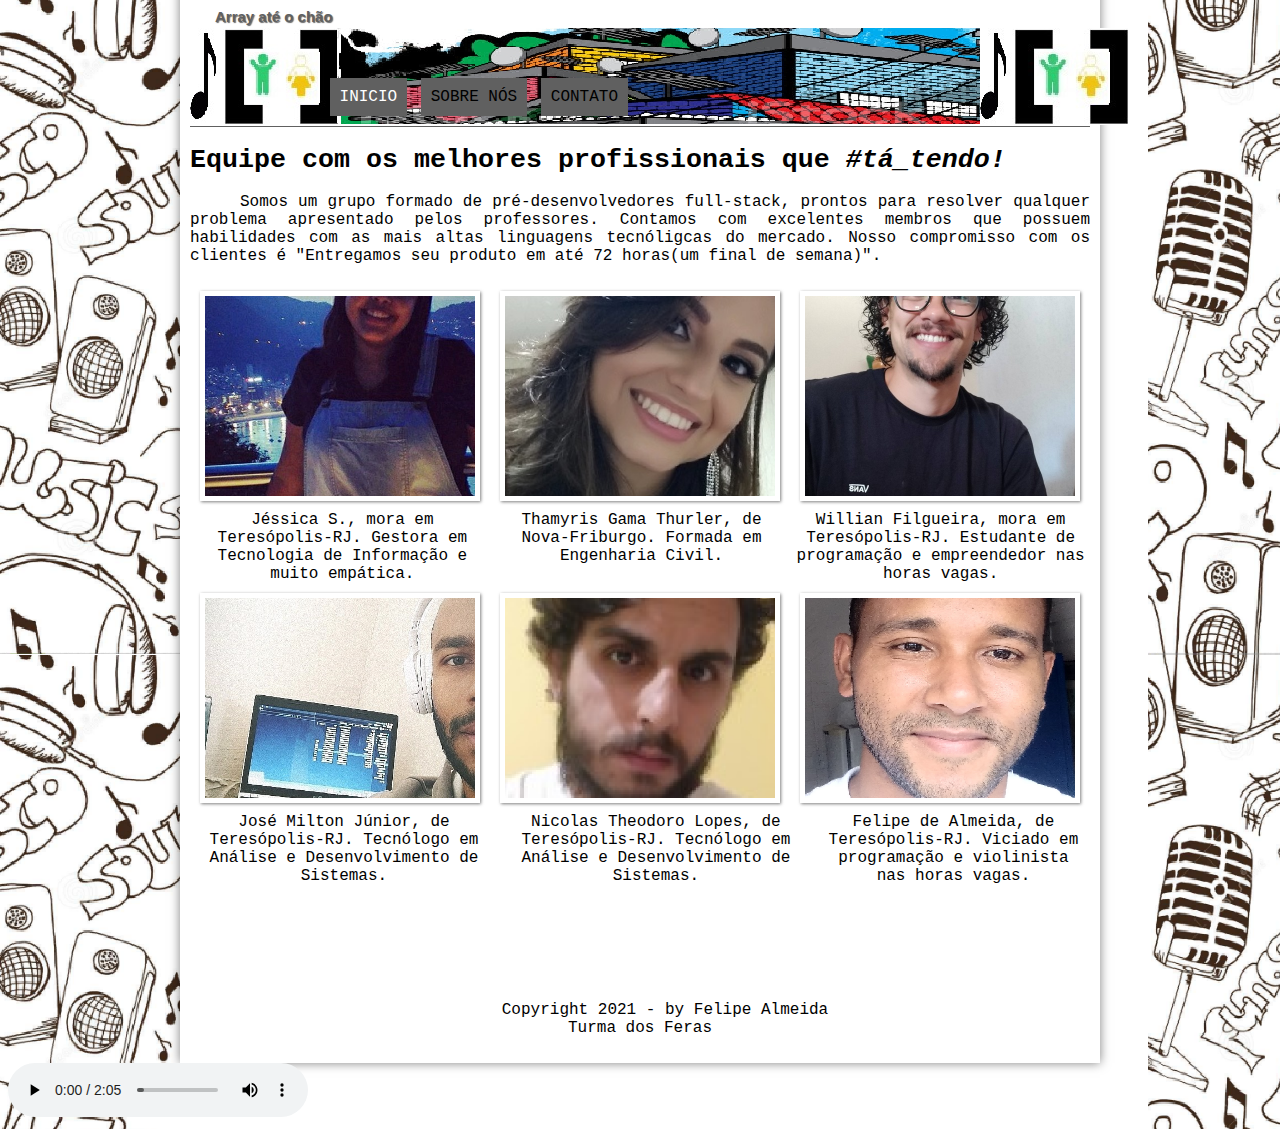
==== Site-Trabalho/_conteudo/index.html @ 1e37b709 "Trabalho-HTML" ====
<!DOCTYPE html>
<html lang="pt-br">
<head>
    <meta charset="UTF-8">
    <meta http-equiv="X-UA-Compatible" content="IE=edge">
    <meta name="viewport" content="width=device-width, initial-scale=1.0">
    <title>Array até o chão</title>
    <link rel="stylesheet" type="text/css" href="../_css/estilo.css">
    <link rel="stylesheet" type="text/css" href="../_css/fotos-index.css">
</head>
<body>
    <div id=interface>
        <header id="cabecalho">
            <hgroup>
                <h1>Array até o chão</h1>
            </hgroup>
            <script src="../javascript/funcoes.js"></script>
            <img id="icone" src="../imagens/logo.jpg" alt="Logo">
            <nav id="menu">
                <h1>Menu Principal</h1>
                <ul type="disc">
                    <li><a href="index.html" id="home"> Inicio</a></li>
                    <li onmouseover="mudaFoto('../imagens/icon-troca-info.png')"
                        onmouseout="mudaFoto('../imagens/logo.jpg')"><a href="info.html" id="info"> Sobre nós</a></li>
                    <li onmouseover="mudaFoto('../imagens/icon-troca-contato.png')"
                        onmouseout="mudaFoto('../imagens/logo.jpg')"><a href="contato.html" id="contato"> Contato</a>
                    </li>
                </ul>
            </nav>
        </header>
        <section id="corpo">
            <article id="pagina-principal">
                <header id="cabecalho-pagina">
                    <h1>Equipe com os melhores profissionais que <em> #tá_tendo! </em></h1>
                </header>
                <p> Somos um grupo formado de pré-desenvolvedores full-stack, prontos para resolver qualquer problema
                    apresentado pelos professores. Contamos com excelentes membros que possuem habilidades com as mais
                    altas linguagens tecnóligcas do mercado. Nosso compromisso com os clientes é "Entregamos seu produto
                    em até 72 horas(um final de semana)".</p>
                <ul id="album-fotos">
                    <li id="foto01"><span>#Alea jacta est</span></li>
                    <li id="foto02"><span>#Cogito, ergo sum</span></li>
                    <li id="foto03"><span>#Carpe diem</span></li>
                </ul>
                <div class="container-text">
                    <div><span>Jéssica S., mora em Teresópolis-RJ. Gestora em Tecnologia de Informação e muito empática.
                        </span></div>
                    <div><span>Thamyris Gama Thurler, de Nova-Friburgo. Formada em Engenharia Civil.</span></div>
                    <div><span>Willian Filgueira, mora em Teresópolis-RJ. Estudante de programação e empreendedor nas
                            horas vagas. </span></div>
                </div>
                <ul id="album-fotos">
                    <li id="foto04"><span>#Mens sana in corpore sano</span></li>
                    <li id="foto05"><span>#Audaces fortuna juvat</span></li>
                    <li id="foto06"><span>#Nosce te ipsum</span></li>
                </ul>
                <div class="container-text">
                    <div><span>José Milton Júnior, de Teresópolis-RJ. Tecnólogo em Análise e Desenvolvimento de
                            Sistemas.</span></div>
                    <div><span>Nicolas Theodoro Lopes, de Teresópolis-RJ. Tecnólogo em Análise e Desenvolvimento de
                            Sistemas. </span></div>
                    <div><span>Felipe de Almeida, de Teresópolis-RJ. Viciado em programação e violinista nas horas
                            vagas. </span></div>
                </div>
            </article>
        </section>
        <footer id="rodape">
            <p> Copyright 2021 - by Felipe Almeida <br />
                Turma dos Feras</p>
        </footer>
    </div>
    <audio controls autoplay>
        <source src="../multimidia/musica-fundo.mp3" type="audio/mp3" hidden="true">
    </audio>
</body>
</html>
---- Site-Trabalho/_css/estilo.css ----
@charset "UTF-8";
@import url('https://fonts.googleapis.com/css2?family=Titillium+Web:wght@200&display=swap');
@font-face  { font-family: 'FonteLogo';
src: url(../_fonts/bubblegum-sans-regular.otf);}

*{
    font-family: 'FonteLogo', 'Courier New', Courier, monospace;

}

body {
    background-color: hsl(0%, 0%, 87%);
    color: rgba(0, 0, 0, 1);
    font-family: 'FonteLogo', Helvetica, sans-serif;
    background-image: url(../imagens/fundo-funk.png);
   
}
* h1 {
    font-size: 20pt;
}
div#interface {
    width: 900px;
    background-color: #ffffff;
    margin: -20px auto 0px auto;
    box-shadow: 0px 0px 10px rgba(0, 0, 0, 0.5);
    padding: 10px;
}

p {
    text-align: justify;
    text-indent: 50px;
}
a{
    color: #606060;
    text-decoration: none;
}
a:hover {
    text-decoration: underline;
}

header#cabecalho img#icone {
   
    position: absolute;
    left: 980px;
    top: 28px
    
    
}
header#cabecalho {
    border-bottom: 1px #606060 solid;
    height: 118px;
    background: url("../imagens/fundo-cabecalho.png") no-repeat 0px 20px;
    
}
header#cabecalho:hover {
    background: url("../imagens/fundo-cabecalho2.png") no-repeat 0px 20px;
}

header#cabecalho h1 {
    font-family: 'Fontelogo',Arial, sans-serif;
    font-size: 15px;
    color: #606060;
    text-shadow: 1px 1px 1px rgba(0, 0, 0, 0.6);
    padding: 0px;
    margin-left: 25px;
    margin-bottom: 0px;
}

header#cabecalho h2 {
    font-family: 'Titillium Web', sans-serif;
    color: #888888;
   font-size: 15pt;
   padding: 0px;
   margin-top: 0px;
}

nav#menu {
    display: block;
}
nav#menu ul {
    list-style: none;
    text-transform: uppercase;
    position: absolute;
    top: 60px;
    right: 650px;
}

nav#menu li {
    display: inline-block;
    background-color: #606060;
    padding: 10px;
    margin: 2px;
    transition: backgroud-color 1s;
}

nav#menu li:hover {
    background-color: rgba(0, 0, 0, 0.8);
    transition: backgroud-color 1s;
}


nav#menu h1 {
    display: none;
}

nav#menu a {
    color: black;
    text-decoration: none;
}
nav#menu a:hover {
    color: #ffffff;
}
nav#menu a#home {
    color: #ffffff;;
}

footer#rodape p{
   padding-top: 100px;
   
   text-align: center;
}



figure.foto-legenda {
    position: relative;
    border: 8px solid white;
    box-shadow: 1px 1p 4px black;
}
figure.foto-legenda img {
    width: 50%;
    height: 50%;
}

figure.foto img {
    width: 90%;
    height: 50%;
}
div.container{
    display: grid;
    justify-content: space-between;
    grid-template-columns: auto auto;
    grid-gap: 10px;
    padding: 10px;

}
.container > div {
    display: block;
    align-items: center;
    text-align: center;
    padding: 20px 0;
    font-size: 15px;
    
}
.container > div#div-1 {
    margin-top: 50px;
}

div.container-text{
    display: grid;
  
    grid-template-columns: auto auto auto;
    justify-content: center;
    grid-gap: 20px;
    padding: 0px;
    padding-right: 5px;
    padding-left: 8px;
    
    border-top: 0px;
    text-align: center;
    font-family: 'FonteLogo', 'Courier New', Courier, monospace;
    font-size: 12pt;

}
---- Site-Trabalho/_css/fotos-index.css ----
@charset "UTF-8";

@import url('https://fonts.googleapis.com/css2?family=Titillium+Web:wght@200&display=swap');
@font-face  { font-family: 'FonteLogo';
src: url(../_fonts/bubblegum-sans-regular.otf);}

ul#album-fotos{
 
    width: 900px;
    margin: 0 auto;
    padding: 0px;
    overflow: hidden;
    list-style: none;
    border-bottom: 0px;
   
    
}

ul#album-fotos li {
    display: block;
    float: left;
    width: 200px;
    height: 200px;
    margin: 10px;
    border: 5px solid #ffffff;
    background-color: #ffffff;
    box-shadow: 1px 1px 3px rgba(0, 0, 0, 0.5);
    -webkit-transition: all 0.4s ease-in;
    justify-content: space-between;
    padding-left: 70px;
}

ul#album-fotos li span {
    opacity: 0;
    color: #ffffff;
    text-shadow: 1px 1px 1px #000000;
    background-color: rgba(0, 0, 0, 0.3);
    font-size: 9pt;
    line-height: 370px;
    padding: 5px;
}

ul#album-fotos li:hover {
    -webkit-transform: scale(1.0);
}

ul#album-fotos li:hover span {
    opacity: 1;
}

ul#album-fotos li#foto01 {
    background: url('../imagens/jessica.png') no-repeat;
    background-position: 50% 50%;
    background-size: 400px 400px;
    background-color: #ffffff;

}
ul#album-fotos li#foto01:hover {
    background-position: 40px 0px;
    background-size: 200px 200px;
}

ul#album-fotos li#foto02 {
    background: url('../imagens/thamiris.png') no-repeat;
    background-position: 50% 50%;
    background-size: 400px 400px;
    background-color: #ffffff;    
}
ul#album-fotos li#foto02:hover {
    background-position: 40px 0px;
    background-size: 200px 200px;
}
ul#album-fotos li#foto03 {
    background: url('../imagens/willian.png') no-repeat;
    background-position: 50% 50%;
    background-size: 400px 400px;
    background-color: #ffffff;   
}

ul#album-fotos li#foto03:hover {
    background-position: 40px 0px;
    background-size: 200px 200px;
}

ul#album-fotos li#foto04 {
    background: url('../imagens/jose.png') no-repeat;
    background-position: 50% 50%;
    background-size: 400px 400px;
    background-color: #ffffff;   
}

ul#album-fotos li#foto04:hover {
    background-position: 40px 0px;
    background-size: 200px 200px;
}

ul#album-fotos li#foto05 {
    background: url('../imagens/nicolas.png') no-repeat;
    background-position: 50% 50%;
    background-size: 400px 400px;
    background-color: #ffffff;   
}

ul#album-fotos li#foto05:hover {
    background-position: 40px 0px;
    background-size: 200px 200px;
}

ul#album-fotos li#foto06 {
    background: url('../imagens/felipe.png') no-repeat;
    background-position: 50% 50%;
    background-size: 400px 400px;
    background-color: #ffffff;   
}

ul#album-fotos li#foto06:hover {
    background-position: 40px 0px;
    background-size: 200px 200px;
}
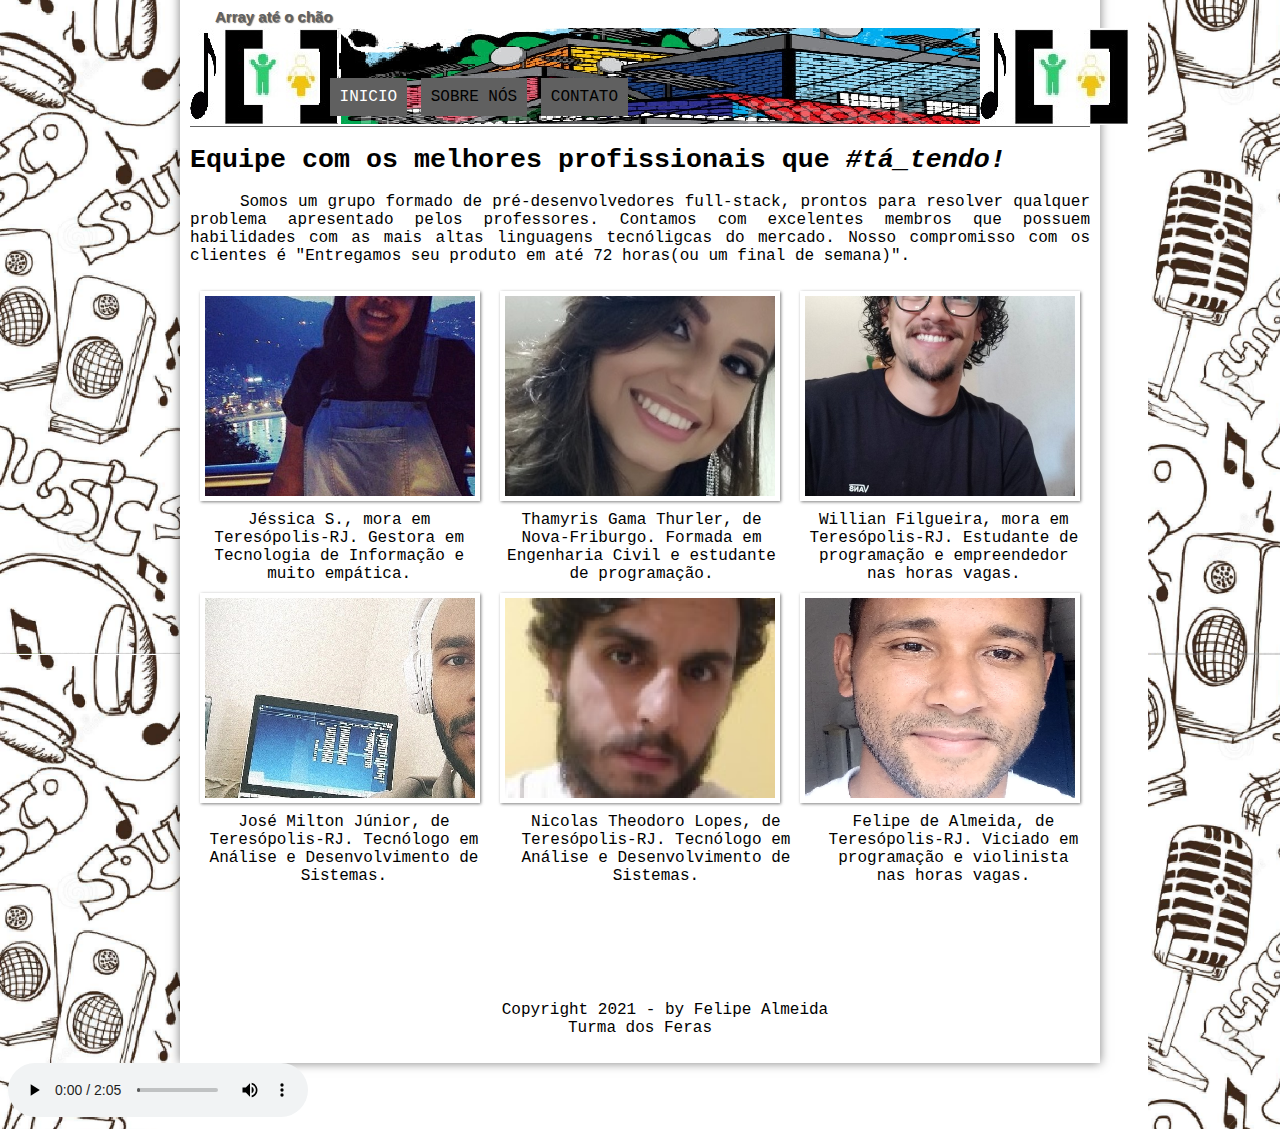
==== commit e5c5dc3b: "Alterei novamente as pastas" ====
--- a/Site-Trabalho/_conteudo/index.html
+++ b/Site-Trabalho/_conteudo/index.html
@@ -36,7 +36,7 @@
                 <p> Somos um grupo formado de pré-desenvolvedores full-stack, prontos para resolver qualquer problema
                     apresentado pelos professores. Contamos com excelentes membros que possuem habilidades com as mais
                     altas linguagens tecnóligcas do mercado. Nosso compromisso com os clientes é "Entregamos seu produto
-                    em até 72 horas(um final de semana)".</p>
+                    em até 72 horas(ou um final de semana)".</p>
                 <ul id="album-fotos">
                     <li id="foto01"><span>#Alea jacta est</span></li>
                     <li id="foto02"><span>#Cogito, ergo sum</span></li>
@@ -45,7 +45,7 @@
                 <div class="container-text">
                     <div><span>Jéssica S., mora em Teresópolis-RJ. Gestora em Tecnologia de Informação e muito empática.
                         </span></div>
-                    <div><span>Thamyris Gama Thurler, de Nova-Friburgo. Formada em Engenharia Civil.</span></div>
+                    <div><span>Thamyris Gama Thurler, de Nova-Friburgo. Formada em Engenharia Civil e estudante de programação.</span></div>
                     <div><span>Willian Filgueira, mora em Teresópolis-RJ. Estudante de programação e empreendedor nas
                             horas vagas. </span></div>
                 </div>
